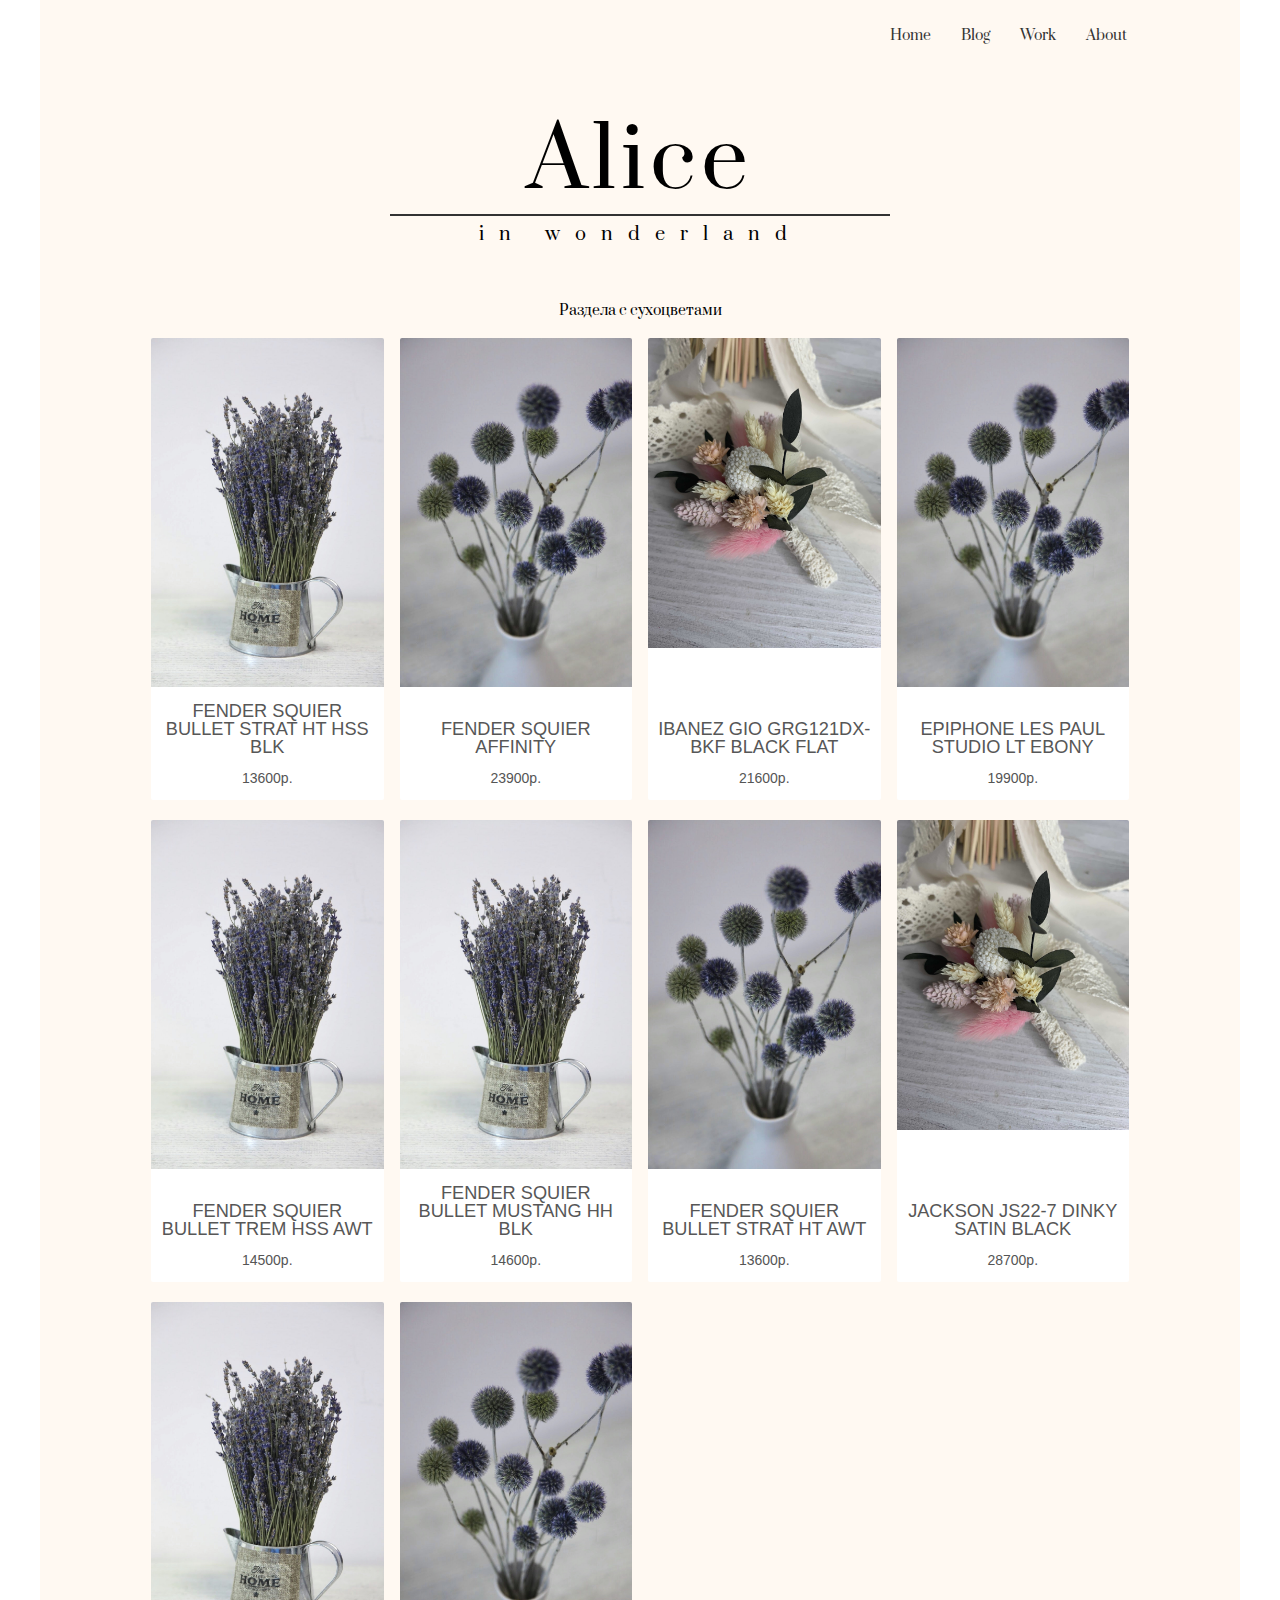
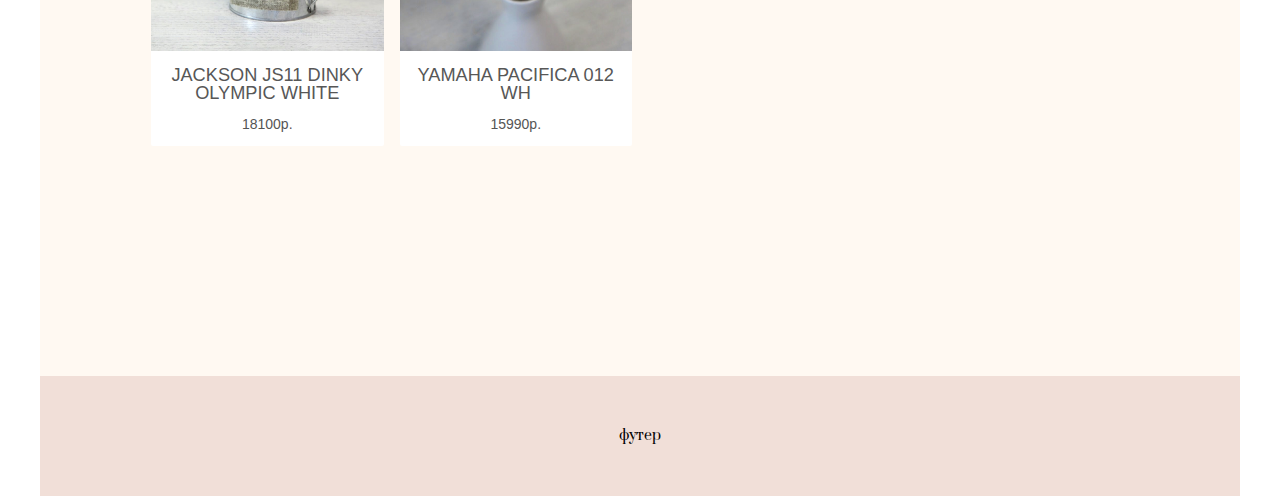
==== index.html @ f6033184 "first_commit" ====
<!DOCTYPE html>
<html lang="ru">

<head>

    <meta charset="UTF-8">
    <meta http-equiv="X-UA-Compatible" content="IE=edge">
    <meta name="viewport" content="width=device-width, initial-scale=1.0">
    <title>Document</title>
    <link rel="stylesheet" href="style.css">
    <link rel="stylesheet" href="header.css">
    <link rel="preconnect" href="https://fonts.googleapis.com">
    <link rel="preconnect" href="https://fonts.gstatic.com" crossorigin>
    <link href="https://fonts.googleapis.com/css2?family=Prata&display=swap" rel="stylesheet">
</head>

<body>
    <div class="wrap">

        <header class="header _pink">
            <div class="header__container _container">
                <p></p>
                <nav class="header__menu hidden menu">
                    <ul class="menu__list">
                        <li class="menu__item">
                            <a href="#" class="menu__link">Home</a>
                        </li>
                        <li class="menu__item">
                            <a href="#" class="menu__link">Blog</a>
                        </li>
                        <li class="menu__item">
                            <a href="#" class="menu__link">Work</a>
                        </li>
                        <li class="menu__item">
                            <a href="#" class="menu__link">About</a>
                        </li>
                    </ul>
                </nav>
            </div>
        </header>



        <main class="main _pink">
            <div class="main__intro intro">
                <div class="intro__container _container">
                    <div class="intro__tittle">
                        <h2>Alice</h2>
                    </div>
                    <div class="intro__line">
                    </div>
                    <div class="intro__subtittle">
                        <h4>in wonderland</h4>
                    </div>
                </div>
            </div>

<!-- ------------------ начало каталога -->

            <div class="main__cards cards">
                <div class="cards__container _container">
                    <div id="card1" class="card__section">
                       
                        <div class="cards__discription">Раздела с сухоцветами</div>
                        <div id="products" class="cards__block"></div>
                       
                       
                          
                        
                        <!-- <div id="item1" class="cards__items"> 

                                <div class="cards__img">
                                    <img src="img/1.jpeg" alt="foto">
                                </div>
                                <div class="cards__title">Букет из лаванды</div>
                                <div class="cards__subtitle">состав лаванда ведерко надпись</div>
                                <div class="cards__price">990р.</div>
                                <div class="cards__buttons">купить</div>
                            </div>
                            <div id="item2" class="cards__items">

                                <div class="cards__img">
                                    <img src="img/2.jpeg" alt="foto">
                                </div>
                                <div class="cards__title">Букет из лаванды</div>
                                <div class="cards__subtitle"></div>
                                <div class="cards__price"></div>
                                <div class="cards__buttons"></div>


                            </div>
                            <div id="item3" class="cards__items">

                                <div class="cards__img">
                                    <img class="id1" src="img/2.jpeg" alt="foto">
                                    <img class="id2" src="img/1.jpeg" alt="foto">
                                </div>
                                <div class="cards__title">Букет из лаванды</div>
                                <div class="cards__subtitle"></div>
                                <div class="cards__price"></div>
                                <div class="cards__buttons"></div>

                            </div>
                            <div id="item3" class="cards__items">

                                <div class="cards__img">
                                    <img class="id1" src="img/2.jpeg" alt="foto">
                                    <img class="id2" src="img/1.jpeg" alt="foto">
                                </div>
                                <div class="cards__title">Букет из лаванды</div>
                                <div class="cards__subtitle"></div>
                                <div class="cards__price"></div>
                                <div class="cards__buttons"></div>

                            </div>
                            <div  class="cards__items cards__empty">  </div>
                            <div class="cards__items cards__empty">  </div>
                            <div class="cards__items cards__empty">  </div>
                            <div class="cards__items cards__empty">  </div>-->
                        <!-- <div class="cards__discription">кнопочка добавить</div> -->
                    </div>

                    
                </div>
            </div>



        </main>

        <footer class="footer _pink">
            футер
        </footer>
    </div>





    <script> window.onload = () => document.querySelector('.header__menu').classList.remove('hidden');</script>


 
    
    <div id="products"></div>

    <!-- Constants and Utils -->
    <script src="constants/catalog.js"></script>
    <script src="constants/root.js"></script>
   
    <!-- Products -->
    <script src="components/Products/Products.js"></script>
   




</body>

</html>
---- style.css ----
/*Обнуление*/
*{
	padding: 0;
	margin: 0;
	border: 0;
}
*,*:before,*:after{
	-moz-box-sizing: border-box;
	-webkit-box-sizing: border-box;
	box-sizing: border-box;
}
:focus,:active{outline: none;}
a:focus,a:active{outline: none;}

nav,footer,header,aside{display: block;}

html,body{
	height: 100%;
	width: 100%;
	font-size: 100%;
	font-family: 'Prata', serif;
	text-align: center;
	line-height: 1;
	font-size: 14px;
	-ms-text-size-adjust: 100%;
	-moz-text-size-adjust: 100%;
	-webkit-text-size-adjust: 100%;
}
input,button,textarea{font-family:inherit;}

input::-ms-clear{display: none;}
button{cursor: pointer;}
button::-moz-focus-inner {padding:0;border:0;}
a, a:visited{text-decoration: none;}
a:hover{text-decoration: none;}
ul li{list-style: none;}
img{vertical-align: top;}

h1,h2,h3,h4,h5,h6{font-size:inherit;font-weight: 400;}
/*--------------------*/


.wrap {
	min-height: 100%;
	overflow: hidden; /* отключаем гориз скролл */
	display: flex;
	flex-direction: column;
align-items: center;
}

._pink {
	background-color: rgb(255, 249, 242);
	max-width: 1200px;
	width: 100%;
	margin: 0 auto;
}
._container {
	max-width: 1024px;  /* ограничиваем контейнер для сайта */
	margin: 0 auto;  /* выравниваем по середне */	

}


.main {
	flex: 1 1 auto;
	width: 100%;

}	
.intro__container {
	display: flex;
	flex-direction: column;
	align-items: center;
	padding: 50px 10px;
}
.intro__tittle {
	font-size: 6em;
	letter-spacing: 5px;
}
.intro__line {
	content:'';
	width:500px;
	padding-top: 10px;
	border-bottom: 2px solid #333;
}

.intro__subtittle {
	padding: 10px 0;
	font-size: 1.3em;
	letter-spacing: 15px;
}

.main__cards {
}
.cards {
}
.cards__container {
	padding-bottom: 100px;

}

.card__section {
	margin-bottom: 100px;
}
.cards__discription h3 {
	font-size: 2em;
}
.cards__block {
	display: flex;
	/* justify-content: space-between; */
	flex-wrap: wrap;
	 margin: 10px 15px; /*внешний отступ всего блока*/
	/* border: 1px solid black; */

}
/* ----------карточка товара----------------- */
.cards__items {
	background-color: #fff;
	flex: 1 1 18%;
	border: 1px none rgb(224, 218, 215);
	border-radius: 2px;
	margin: 10px 8px;
	min-width: 200px;
	overflow: hidden;
	display: flex;
	flex-direction: column;
	justify-content: flex-end;
	
}
.cards__empty {opacity: 0;}

.cards__items {
}
.cards__title {
	padding: 15px 10px 0px;
	font-size: 1.3em;
	color: rgb(87, 87, 87);
	font-family:'Franklin Gothic Medium', 'Arial Narrow', Arial, sans-serif;
	font-weight: 300;
	
}
.cards__img {
	justify-self: flex-start;
	flex:auto;
}

.cards__img img {
	position: block;
	padding: 0% 0%; /*карточка-или вся ширина;*/	
	width:100%;
	
	
}
.id2 { display:none; }
.cards__img:hover .id1 {display: none;}
.cards__img:hover .id2 {display: block;}


.cards__subtitle {
}
.cards__price {
	padding: 15px;
	font-family: Arial, Helvetica, sans-serif;
	color: #555;
	

}
.cards__buttons {
}

/* ----------конец карточка товара----------------- */


.footer {
	display: flex;
    min-height: 120px;
    flex-direction: row;
    align-items: center;
    justify-content: center;
	background-color: rgb(241, 223, 216);
}
---- header.css ----
.hidden {opacity: 0;
    transition: all 5s ease;}

.header__container  {
    display: flex;
    min-height: 70px;
    flex-direction: row;
    align-items: center;
    justify-content: right;
    }
    
    

@media (max-width:767px) {
    .header__container  {
        justify-content:center;
        }
    }

.header__menu {
    padding: 10px 10px;
    transition: all 3s ease;
}

.menu__list {
    display: flex;
    flex-wrap: wrap;

}
.menu__item { 
    margin: 0 15px ;
    line-height: 1.5em;
}
  
.menu__link {
    color: #333;
    text-decoration: none;
    font-size: 1em;
    -webkit-transition: all 0.3s ease-in-out;
    transition: all 0.3s ease-in-out;
  }
  
.menu__link:hover {
    color: #aaa;
    
  }
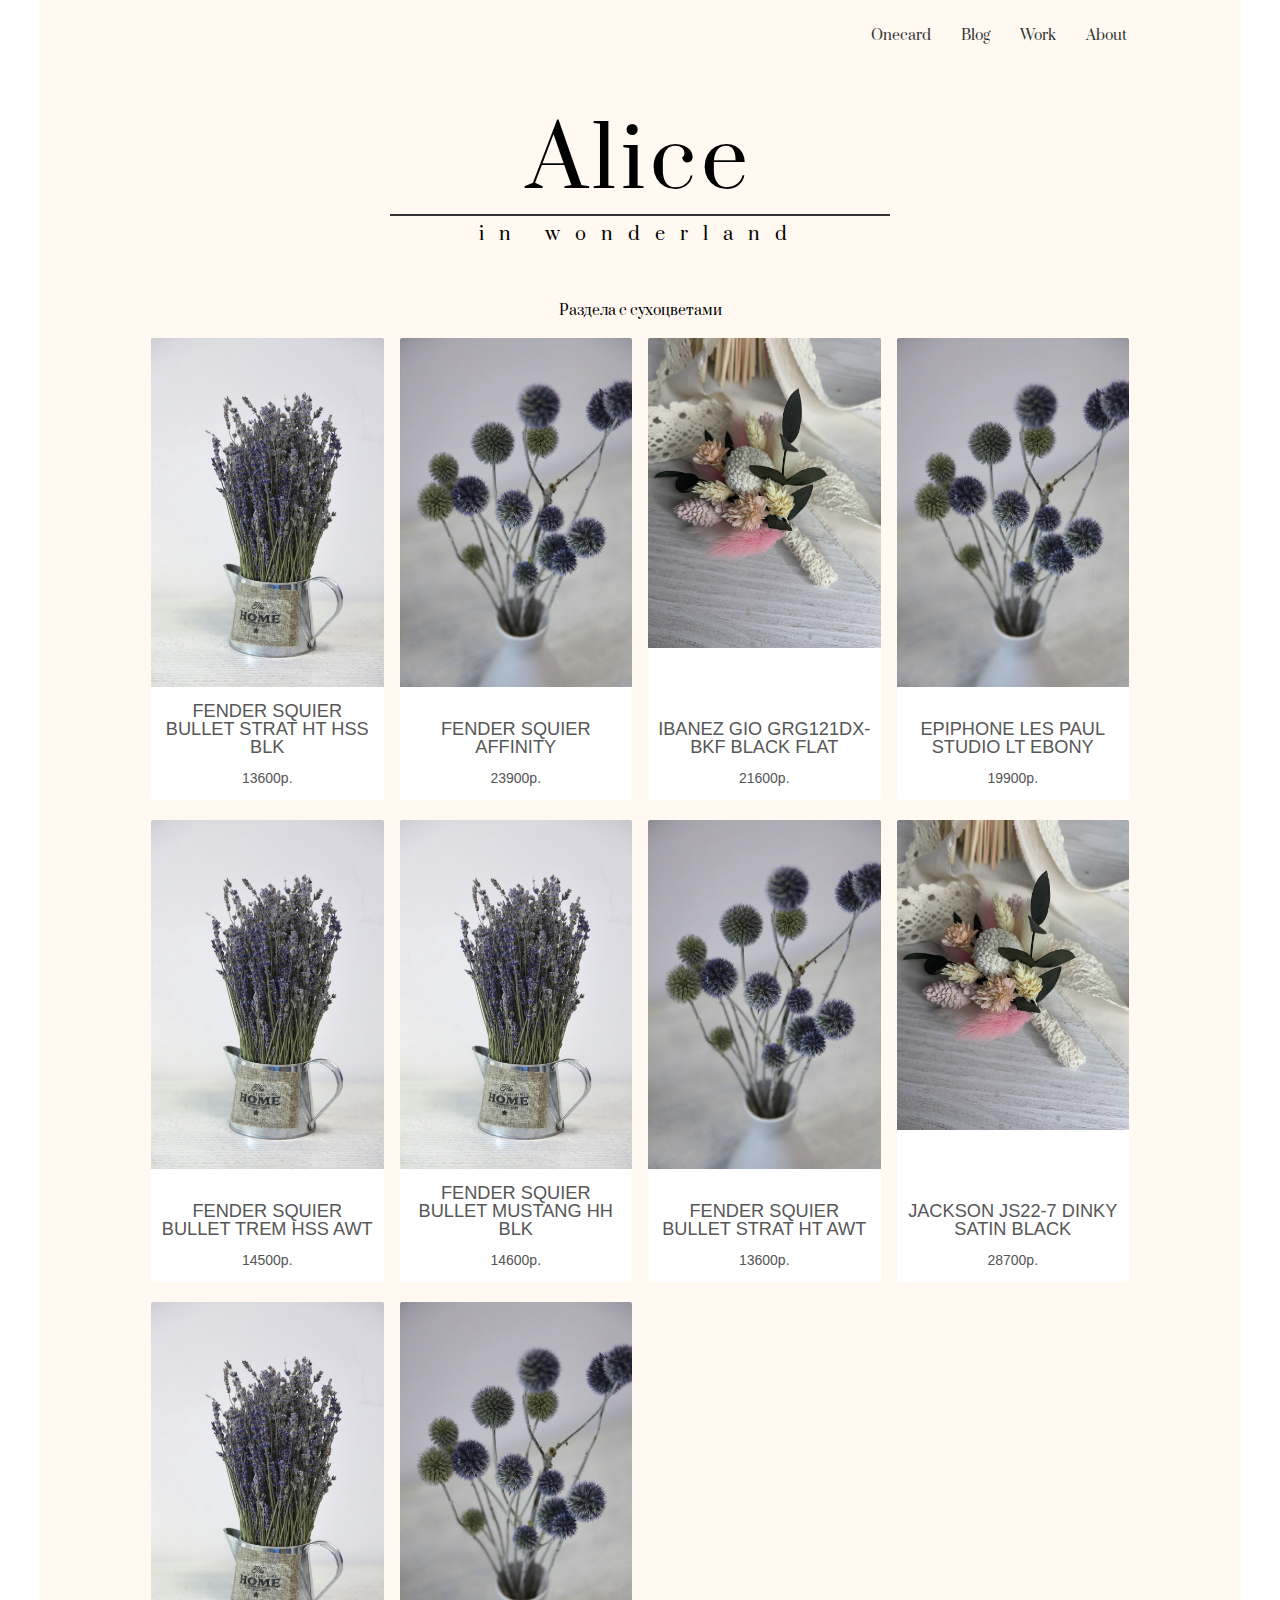
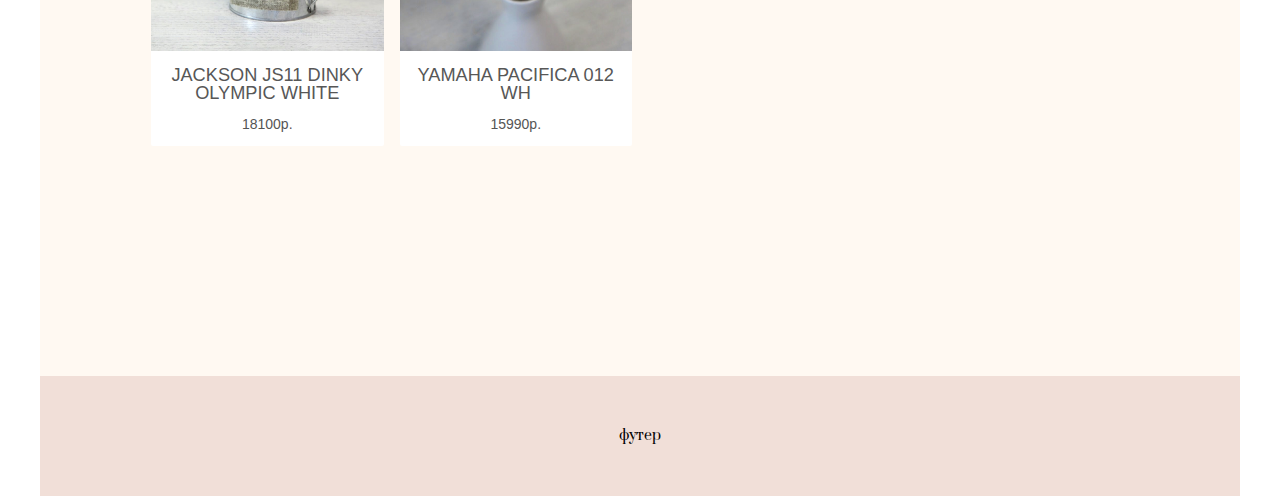
==== commit cf2ce885: "tempcommit" ====
--- a/index.html
+++ b/index.html
@@ -6,12 +6,16 @@
     <meta charset="UTF-8">
     <meta http-equiv="X-UA-Compatible" content="IE=edge">
     <meta name="viewport" content="width=device-width, initial-scale=1.0">
-    <title>Document</title>
-    <link rel="stylesheet" href="style.css">
-    <link rel="stylesheet" href="header.css">
+    <title>AliceInWonderland</title>
+
+    <link rel="stylesheet" href="css/null.css">
+    <link rel="stylesheet" href="css/style.css">
+    <link rel="stylesheet" href="css/header.css">
+
     <link rel="preconnect" href="https://fonts.googleapis.com">
     <link rel="preconnect" href="https://fonts.gstatic.com" crossorigin>
     <link href="https://fonts.googleapis.com/css2?family=Prata&display=swap" rel="stylesheet">
+
 </head>
 
 <body>
@@ -23,7 +27,7 @@
                 <nav class="header__menu hidden menu">
                     <ul class="menu__list">
                         <li class="menu__item">
-                            <a href="#" class="menu__link">Home</a>
+                            <a href="onecard.html" class="menu__link">Onecard</a>
                         </li>
                         <li class="menu__item">
                             <a href="#" class="menu__link">Blog</a>
@@ -55,7 +59,7 @@
                 </div>
             </div>
 
-<!-- ------------------ начало каталога -->
+<!-- ------------------ начало каталога dddddd-->
 
             <div class="main__cards cards">
                 <div class="cards__container _container">
--- a/css/null.css
+++ b/css/null.css
@@ -0,0 +1,41 @@
+
+/*Обнуление_*/
+*{
+	padding: 0;
+	margin: 0;
+	border: 0;
+}
+*,*:before,*:after{
+	-moz-box-sizing: border-box;
+	-webkit-box-sizing: border-box;
+	box-sizing: border-box;
+}
+:focus,:active{outline: none;}
+a:focus,a:active{outline: none;}
+
+nav,footer,header,aside{display: block;}
+
+html,body{
+	height: 100%;
+	width: 100%;
+	font-size: 100%;
+	font-family: 'Prata', serif;
+	text-align: center;
+	line-height: 1;
+	font-size: 14px;
+	-ms-text-size-adjust: 100%;
+	-moz-text-size-adjust: 100%;
+	-webkit-text-size-adjust: 100%;
+}
+input,button,textarea{font-family:inherit;}
+
+input::-ms-clear{display: none;}
+button{cursor: pointer;}
+button::-moz-focus-inner {padding:0;border:0;}
+a, a:visited{text-decoration: none;}
+a:hover{text-decoration: none;}
+ul li{list-style: none;}
+img{vertical-align: top;}
+
+h1,h2,h3,h4,h5,h6{font-size:inherit;font-weight: 400;}
+/*--------------------*/--- a/css/style.css
+++ b/css/style.css
@@ -0,0 +1,139 @@
+
+.wrap {
+	min-height: 100%;
+	overflow: hidden; /* отключаем гориз скролл */
+	display: flex;
+	flex-direction: column;
+align-items: center;
+}
+
+._pink {
+	background-color: rgb(255, 249, 242);
+	max-width: 1200px;
+	width: 100%;
+	margin: 0 auto;
+}
+._container {
+	max-width: 1024px;  /* ограничиваем контейнер для сайта */
+	margin: 0 auto;  /* выравниваем по середне */	
+
+}
+
+
+.main {
+	flex: 1 1 auto;
+	width: 100%;
+
+}	
+.intro__container {
+	display: flex;
+	flex-direction: column;
+	align-items: center;
+	padding: 50px 10px;
+}
+.intro__tittle {
+	font-size: 6em;
+	letter-spacing: 5px;
+}
+.intro__line {
+	content:'';
+	width:500px;
+	padding-top: 10px;
+	border-bottom: 2px solid #333;
+}
+
+.intro__subtittle {
+	padding: 10px 0;
+	font-size: 1.3em;
+	letter-spacing: 15px;
+}
+
+.main__cards {
+}
+.cards {
+}
+.cards__container {
+	padding-bottom: 100px;
+
+}
+
+.card__section {
+	margin-bottom: 100px;
+}
+.cards__discription h3 {
+	font-size: 2em;
+}
+.cards__block {
+	display: flex;
+	/* justify-content: space-between; */
+	flex-wrap: wrap;
+	 margin: 10px 15px; /*внешний отступ всего блока*/
+	/* border: 1px solid black; */
+
+}
+/* ----------карточка товара----------------- */
+.cards__items {
+	background-color: #fff;
+	flex: 1 1 18%;
+	border: 1px none rgb(224, 218, 215);
+	border-radius: 2px;
+	margin: 10px 8px;
+	min-width: 200px;
+	overflow: hidden;
+	display: flex;
+	flex-direction: column;
+	justify-content: flex-end;
+	
+}
+.cards__empty {opacity: 0;}
+
+.cards__items {
+}
+.cards__title {
+	padding: 15px 10px 0px;
+	font-size: 1.3em;
+	color: rgb(87, 87, 87);
+	font-family:'Franklin Gothic Medium', 'Arial Narrow', Arial, sans-serif;
+	font-weight: 300;
+	
+}
+.cards__img {
+	justify-self: flex-start;
+	flex:auto;
+}
+
+.cards__img img {
+	position: block;
+	padding: 0% 0%; /*карточка-или вся ширина;*/	
+	width:100%;
+	
+	
+}
+.id2 { display:none; }
+.cards__img:hover .id1 {display: none;}
+.cards__img:hover .id2 {display: block;}
+
+
+.cards__subtitle {
+}
+.cards__price {
+	padding: 15px;
+	font-family: Arial, Helvetica, sans-serif;
+	color: #555;
+	
+
+}
+.cards__buttons {
+}
+
+/* ----------конец карточка товара----------------- */
+
+
+.footer {
+	display: flex;
+    min-height: 120px;
+    flex-direction: row;
+    align-items: center;
+    justify-content: center;
+	background-color: rgb(241, 223, 216);
+}
--- a/css/header.css
+++ b/css/header.css
@@ -0,0 +1,49 @@
+.hidden {opacity: 0;
+    transition: all 5s ease;}
+
+.header__container  {
+    display: flex;
+    min-height: 70px;
+    flex-direction: row;
+    align-items: center;
+    justify-content: right;
+    }
+    
+    
+
+@media (max-width:767px) {
+    .header__container  {
+        justify-content:center;
+        }
+    }
+
+.header__menu {
+    padding: 10px 10px;
+    transition: all 3s ease;
+}
+
+.menu__list {
+    display: flex;
+    flex-wrap: wrap;
+
+}
+.menu__item { 
+    margin: 0 15px ;
+    line-height: 1.5em;
+}
+  
+.menu__link {
+    color: #333;
+    text-decoration: none;
+    font-size: 1em;
+    -webkit-transition: all 0.3s ease-in-out;
+    transition: all 0.3s ease-in-out;
+  }
+  
+.menu__link:hover {
+    color: #aaa;
+    
+  }
+  
+ 
+  